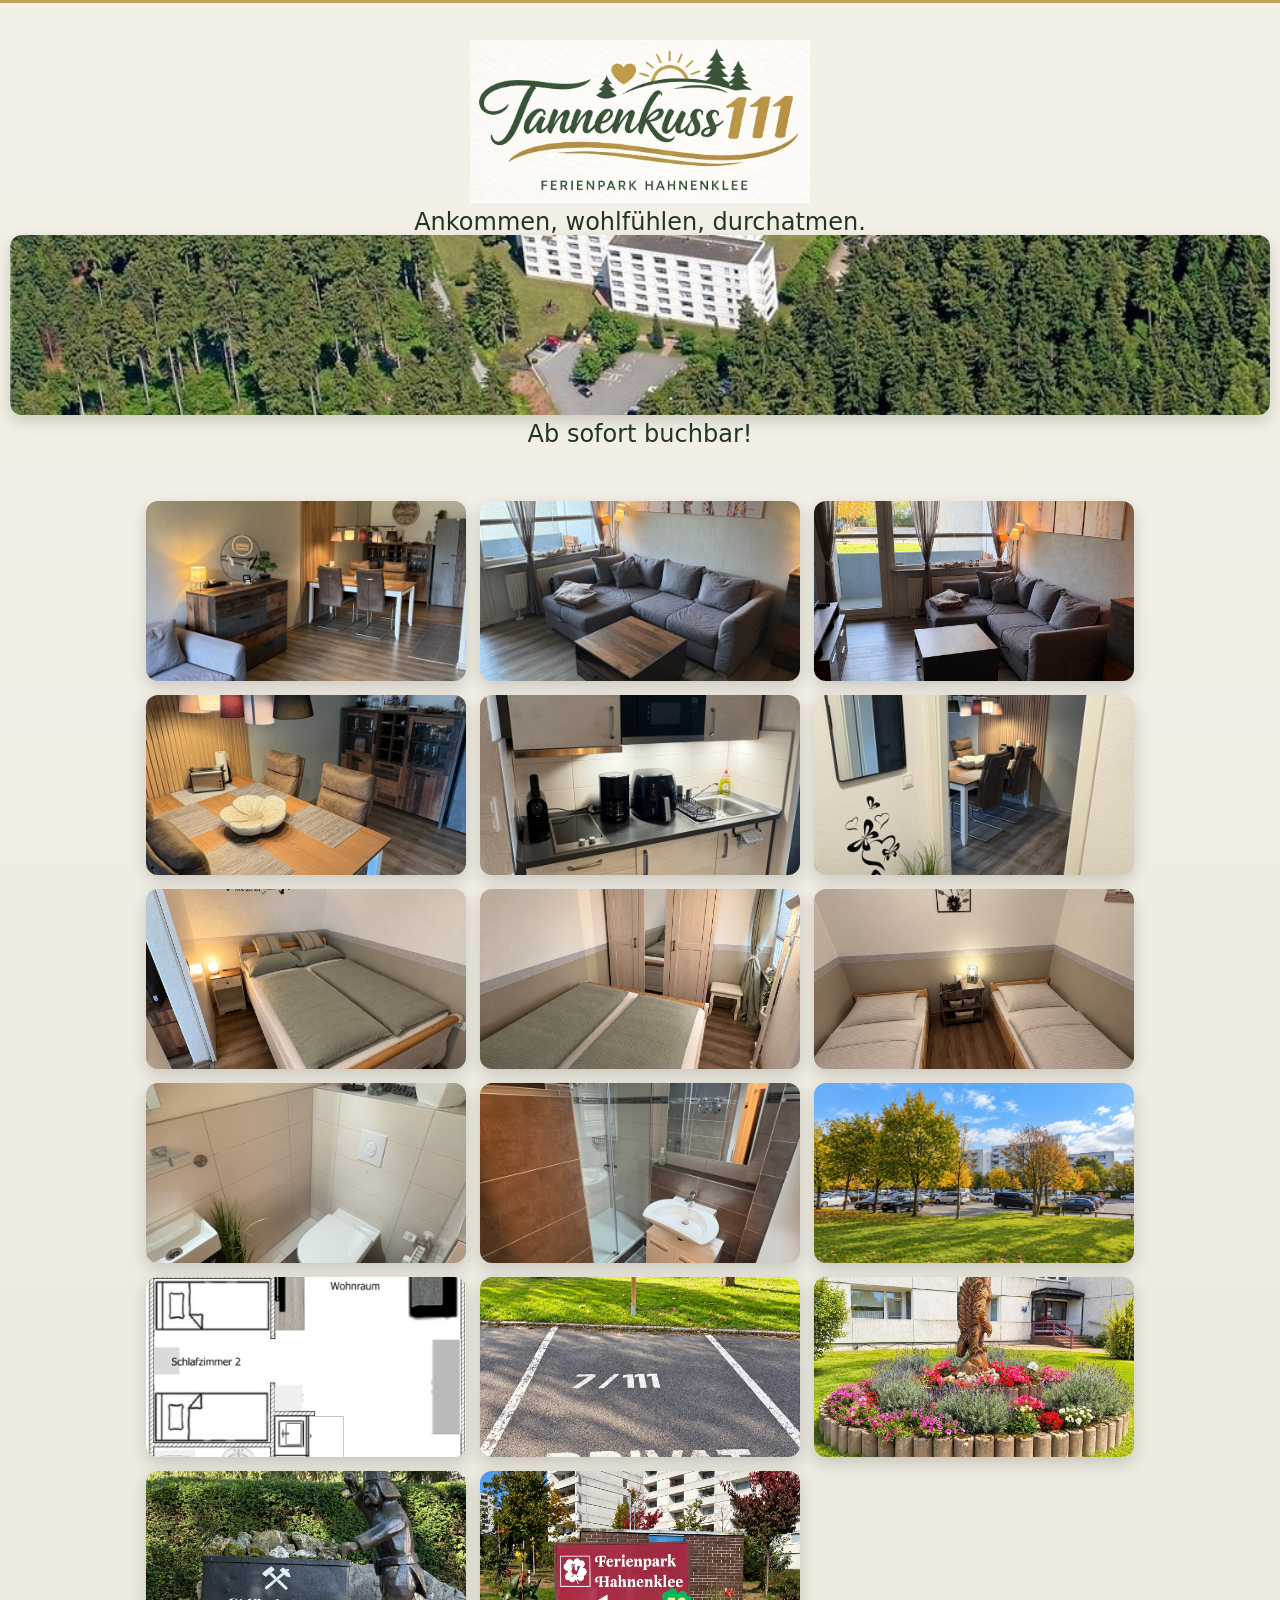
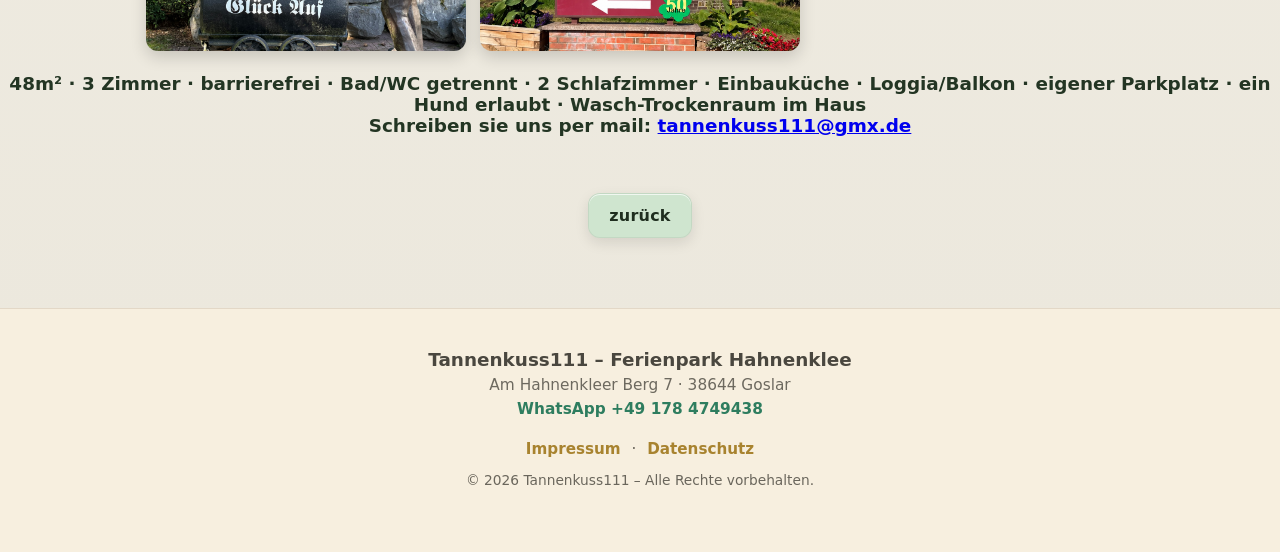
==== index.html @ 3cfced86 "Update index.html" ====
<!DOCTYPE html>
<html lang="de">
<head>
  <meta charset="UTF-8" />
  <meta name="viewport" content="width=device-width, initial-scale=1" />

   <!-- Favicon für alle Geräte -->
<link rel="icon" type="image/svg+xml" href="tannen.svg.png">

<!-- PNG-Fallback für alte Browser (optional, falls du später PNG hinzufügst) -->
<link rel="alternate icon" href="tannen.svg.png">

<!-- Apple Touch Icon (iPhone/iPad) – kann auch SVG sein -->
<link rel="apple-touch-icon" href="tannen.svg.png">
  
  <title>Tannenkuss111 – Galerie</title>

  <!-- Google Font: Allura (Schreibschrift) -->
  <link rel="preconnect" href="https://fonts.gstatic.com" crossorigin>
  <link href="https://fonts.googleapis.com/css2?family=Allura&display=swap" rel="stylesheet">

  <!-- Styles -->
  <link rel="stylesheet" href="style.css" />
</head>
<body>

  <header class="site-header">
    <img src="tkus111.jpg" alt="Tannenkuss111 Logo" class="logo">
    <h1 class="headline">
      Ankommen, wohlfühlen, durchatmen.<BR>
      <img class="g-img" src="bilder/bild7.jpg" alt="Bild 7 Tannenkuss111">
      <BR>Ab sofort buchbar!<br>
    </h1>
  </header>

  <main>
    <!-- Galerie: 3 Spalten -->
    <div class="gallery">
      <img class="g-img" src="bilder/bild1.jpg" alt="Bild 1 Tannenkuss111">
      <img class="g-img" src="bilder/bild2.jpg" alt="Bild 2 Tannenkuss111">
      <img class="g-img" src="bilder/bild3.jpg" alt="Bild 3 Tannenkuss111">
      <img class="g-img" src="bilder/bild4.jpg" alt="Bild 4 Tannenkuss111">
      <img class="g-img" src="bilder/bild5.jpg" alt="Bild 5 Tannenkuss111">
      <img class="g-img" src="bilder/bild6.jpg" alt="Bild 6 Tannenkuss111">
      <img class="g-img" src="bilder/bild17.jpg" alt="Bild 10 Tannenkuss111">
      <img class="g-img" src="bilder/bild8.jpg" alt="Bild 8 Tannenkuss111">
      <img class="g-img" src="bilder/bild9.jpg" alt="Bild 9 Tannenkuss111">
      <img class="g-img" src="bilder/bild10.jpg" alt="Bild 10 Tannenkuss111">
      <img class="g-img" src="bilder/bild11.jpg" alt="Bild 11 Tannenkuss111">
      <img class="g-img" src="bilder/bild16.jpg" alt="Bild 16 Tannenkuss111">
      <img class="g-img" src="bilder/bild18.jpg" alt="Bild 18 Tannenkuss111">
      <img class="g-img" src="bilder/bild14.jpg" alt="Bild 14 Tannenkuss111">
      <img class="g-img" src="bilder/bild13.jpg" alt="Bild 13 Tannenkuss111">
      <img class="g-img" src="bilder/bild15.jpg" alt="Bild 15 Tannenkuss111">
      <img class="g-img" src="bilder/bild12.jpg" alt="Bild 12 Tannenkuss111">
    </div>
    <h3 style="margin:0 0 6px; font-size:1.15rem; font-weight:700;">
    
<p style="text-align:center;">
  48m² · 3 Zimmer · barrierefrei · Bad/WC getrennt · 2 Schlafzimmer · Einbauküche · Loggia/Balkon · eigener Parkplatz · ein Hund erlaubt · Wasch-Trockenraum im Haus <BR>
  Schreiben sie uns per mail: <a href="mailto:tannenkuss111@gmx.de">tannenkuss111@gmx.de</a>
</p>

  </h3>
<BR>
    <!-- Button zur Hauptseite -->
    <div class="cta-wrap">
      <a class="btn-primary" href="https://tannenkuss111.de">zurück</a>
    </div>
  </main>

  <!-- Lightbox Overlay (script.js steuert Öffnen/Schließen) -->
  <div id="lightbox" class="lightbox" aria-hidden="true">
    <button class="close" aria-label="Schließen">✕</button>
    <button class="nav left" aria-label="Vorheriges Bild">❮</button>
    <img id="lightbox-img" alt="Großansicht">
    <button class="nav right" aria-label="Nächstes Bild">❯</button>
  </div>

  <!-- Scripts -->
  <script src="script.js"></script>
</body>
  <!-- FOOTER exakt wie Startseite -->
<div style="
  background:#f7efdf;
  border-top:1px solid #e3d8c7;
  padding:40px 0 50px;
  margin-top:60px;
  text-align:center;
  font-family:system-ui, sans-serif;
  color:#4a473f;
">

  <h3 style="margin:0 0 6px; font-size:1.15rem; font-weight:700;">
    Tannenkuss111 – Ferienpark Hahnenklee
  </h3>

  <p style="margin:0 0 6px; font-size:0.96rem; color:#6d695f;">
    Am Hahnenkleer Berg 7 · 38644 Goslar
  </p>

  <p style="margin:0 0 12px; font-size:0.96rem;">
  
    <a href="https://wa.me/491784749438" style="color:#2e7d5f;font-weight:700;text-decoration:none;border-bottom:1px solid transparent;">
      WhatsApp +49 178 4749438
    </a>
  </p>

  <p style="margin:22px 0 14px; font-size:0.95rem;">
    <a href="impressum.html" style="color:#a8832f;font-weight:600;text-decoration:none;border-bottom:1px solid transparent;">Impressum</a>
    <span style="margin:0 6px; color:#6a665c;">·</span>
    <a href="datenschutz.html" style="color:#a8832f;font-weight:600;text-decoration:none;border-bottom:1px solid transparent;">Datenschutz</a>
  </p>

  <p style="font-size:0.86rem; color:#6a665c; margin-top:10px;">
    © 2026 Tannenkuss111 – Alle Rechte vorbehalten.
  </p>

</div>
</html>
---- style.css ----
:root{
  --bg-top:#f4f1e8;      /* sanftes Creme */
  --bg-bot:#ebe7dc;      /* etwas dunkler nach unten */
  --text:#233523;        /* Waldgrün */
  --gold:#bfa25a;        /* Akzent oben */
  --green-light:#cfe5cf; /* sehr helles, freundliches Grün (Button) */
  --green-text:#1f2e1f;  /* dunkles Grün für Lesbarkeit auf hellem Button */
}

/* Basis & Hintergrund-Verlauf auf html (unter den Tannen) */
*{ box-sizing:border-box; }

html{
  min-height:100%;
  background: linear-gradient(var(--bg-top), var(--bg-bot));
}

body{
  margin:0;
  font-family: system-ui, -apple-system, "Segoe UI", Roboto, Arial, sans-serif;
  color:var(--text);
  min-height:100vh;
  position:relative;   /* Stacking-Context für ::before/::after */
  overflow-x:hidden;
  z-index:0;
}

/* ===== Gold-Linie oben (dünn, über allem) ===== */
body::after{
  content:"";
  position:fixed;
  top:0; left:0; right:0;
  height:3px;
  background:var(--gold);
  z-index:10000;
  pointer-events:none;
}

/* ===== Tannen-Hintergrund: 16 Stück, sichtbar =====
   - Datei tannen.svg muss im Repo-Root liegen
*/
body::before{
  content:"";
  position:fixed;
  inset:0;

  /* 16 Tannen */
  background-image:
    url("tannen.svg"), url("tannen.svg"), url("tannen.svg"), url("tannen.svg"),
    url("tannen.svg"), url("tannen.svg"), url("tannen.svg"), url("tannen.svg"),
    url("tannen.svg"), url("tannen.svg"), url("tannen.svg"), url("tannen.svg"),
    url("tannen.svg"), url("tannen.svg"), url("tannen.svg"), url("tannen.svg");

  background-repeat:no-repeat;

  /* Positionen */
  background-position:
    12% 14%,
    82% 10%,
    24% 46%,
    62% 34%,
    14% 86%,
    78% 66%,
    46% 82%,
    90% 56%,
    /* neue 8 */
    6% 30%,
    35% 20%,
    70% 24%,
    8% 60%,
    30% 72%,
    58% 78%,
    86% 42%,
    72% 88%;

  /* Größenmix */
  background-size:
    55px, 50px, 44px, 48px, 42px, 46px, 40px, 34px,
    36px, 32px, 38px, 30px, 35px, 33px, 37px, 31px;

  opacity:0.22;                 /* gut sichtbar, aber dezent */
  z-index:0;                    /* über html-Verlauf, unter Inhalt */
  pointer-events:none;
}

/* ===== Inhalt sicher über den Tannen ===== */
.site-header, main{
  position:relative;
  z-index:1;
}

/* ===== Header mit großem Logo & Schreibschrift ===== */
.site-header{
  text-align:center;
  padding:30px 10px 10px;
}

.logo{
  width:340px;                  /* doppelt so groß */
  max-width:80vw;
  height:auto;
  display:block;
  margin:10px auto 6px;
}

/* Headline (Schreibschrift „Allura“) – 3 Zeilen via <br> */
.headline{
  font-family: system-ui, -apple-system, "Segoe UI", Roboto, Arial, sans-serif;
  font-weight:300;
  font-size: clamp(0.9rem, 2vw, 1.5rem);
  line-height: 1.1;
  margin:6px 0 24px;
}
.headline br{ display:block; margin-bottom: 6px; }

/* ===== Galerie: 3 Spalten, Kacheln ~50% kleiner ===== */
.gallery{
  width:min(1000px, 94vw);
  margin:20px auto 22px;
  display:grid;
  grid-template-columns: repeat(3, 1fr);
  gap:14px;
  padding:0 6px;
}

.g-img{
  width:100%;
  height:180px;                 /* ~50% kleiner als 360px */
  object-fit:cover;
  object-position:center;
  border-radius:12px;
  cursor:pointer;
  background:#dfe6da;           /* Platzhalter beim Laden */
  box-shadow:0 6px 16px rgba(0,0,0,.16);

  opacity:0;
  transform:translateY(6px);
  animation:fadeIn .45s ease forwards;
}

@keyframes fadeIn{
  to{ opacity:1; transform:none; }
}

/* Mobil: 3 Spalten beibehalten, kleinere Höhe */
@media (max-width:640px){
  .gallery{ gap:8px; }
  .g-img{ height:120px; }
}

/* ===== Button unter der Galerie – sehr helles, dezentes Grün ===== */
.cta-wrap{
  width:min(1000px, 94vw);
  margin: 20px auto 70px;
  display:flex;
  justify-content:center;
}

.btn-primary{
  display:inline-block;
  padding: 12px 20px;
  border-radius: 12px;

  background: var(--green-light); /* sehr helles Grün */
  color: var(--green-text);       /* dunkles Grün: gute Lesbarkeit */
  text-decoration:none;
  font-weight:700;
  letter-spacing:.2px;

  border: 1px solid rgba(0,0,0,.06);
  box-shadow:
    0 1px 0 rgba(255,255,255,.7) inset,
    0 5px 14px rgba(0,0,0,.10);

  transition: transform .12s ease, background .18s ease, box-shadow .18s ease;
}

.btn-primary:hover{
  background:#bad8ba;            /* sanfter Hover */
  transform: translateY(-1px);
}

.btn-primary:active{
  transform: translateY(0);
}

/* ===== Lightbox: Mitte, Pfeile, Close ===== */
.lightbox{
  position:fixed;
  inset:0;
  display:flex;                 /* sichtbar via Klasse .open (script.js) */
  justify-content:center;
  align-items:center;           /* Bild exakt mittig */
  padding:16px;
  background:rgba(0,0,0,.88);
  visibility:hidden;
  opacity:0;
  transition: opacity .18s ease, visibility 0s linear .18s;
  z-index:9999;
}

.lightbox.open{
  visibility:visible;
  opacity:1;
  transition: opacity .18s ease;
}

#lightbox-img{
  max-width:92vw;
  max-height:84vh;
  width:auto; height:auto;
  display:block;
  border-radius:12px;
  box-shadow:0 10px 40px rgba(0,0,0,.4);
  object-fit:contain;           /* niemals beschneiden */
  object-position:center;       /* exakt mittig */
}

.close{
  position:absolute;
  top:16px; right:20px;
  width:44px; height:44px; border-radius:50%;
  background:rgba(255,255,255,.12);
  border:1px solid rgba(255,255,255,.3);
  color:#fff;

/* --- Galerie-Karten-Styling ZURÜCKSETZEN (entfernt weiße Boxen) --- */
.gallery > * {
  background: transparent !important;
  box-shadow: none !important;
  padding: 0 !important;
  border-radius: 0 !important;      /* wenn du runde Ecken nur am Bild willst */
  border: none !important;
}

/* Thumbnail sauber rendern */
.g-img{
  display: block;                   /* entfernt inline-Gap */
  width: 100%;
  height: 180px;                    /* deine aktuelle Größe */
  object-fit: cover;
  object-position: center;
  border-radius: 12px;              /* runde Ecken nur am Bild */
  box-shadow: 0 6px 16px rgba(0,0,0,.16);  /* falls du den weichen Schatten am Bild willst */
  background: #dfe6da;              /* Platzhalter – kannst du auch entfernen */
}

/* Optional: Wenn du GAR KEINEN Schatten am Bild willst: */
/*
.g-img { box-shadow: none; }
*/
/* ===========================
   Footer – exakt wie Startseite
=========================== */

.site-footer {
  background: #f7efdf;              /* heller Beige-Ton wie Startseite */
  border-top: 1px solid #e0d6c5;
  padding: 40px 0 50px;
  margin-top: 60px;
}

.footer-inner {
  text-align: center;
  color: #4a473f;
  font-family: system-ui, sans-serif;
}

.footer-title {
  margin: 0;
  font-size: 1.2rem;
  font-weight: 700;
}

.footer-address,
.footer-whatsapp {
  margin: 6px 0;
  font-size: 0.95rem;
  color: #6a665c;
}

.footer-whatsapp a {
  color: #2e7d5f;
  font-weight: 700;
  text-decoration: none;
  border-bottom: 1px solid transparent;
}

.footer-whatsapp a:hover {
  border-bottom-color: #2e7d5f;
}

.footer-nav {
  margin: 22px 0 14px;
  font-size: 0.95rem;
}

.footer-nav a {
  color: #a8832f;                    /* goldener Look wie Startseite */
  font-weight: 600;
  text-decoration: none;
  border-bottom: 1px solid transparent;
  padding: 2px 4px;
}

.footer-nav a:hover {
  border-bottom-color: #a8832f;
}

.footer-nav .dot {
  margin: 0 6px;
  color: #6a665c;
}

.footer-copy {
  font-size: 0.85rem;
  color: #6a665c;
  margin-top: 10px;
}
/* === TANNEN FIX – FUNKTIONIERT IMMER === */
html::before {
  content: "";
  position: fixed;
  inset: 0;
  z-index: -1;
  pointer-events: none;

  background-image:
    url("data:image/svg+xml;utf8,<svg xmlns='http://www.w3.org/2000/svg' viewBox='0 0 64 64'><path d='M32 4l15 19h-9l11 13h-9l9 11H15l9-11h-9l11-13h-9L32 4z' fill='%232e7d5f' opacity='0.22'/><rect x='28' y='46' width='8' height='14' rx='1.5' fill='%232e7d5f' opacity='0.22'/></svg>"),
    url("data:image/svg+xml;utf8,<svg xmlns='http://www.w3.org/2000/svg' viewBox='0 0 64 64'><path d='M32 4l15 19h-9l11 13h-9l9 11H15l9-11h-9l11-13h-9L32 4z' fill='%232e7d5f' opacity='0.22'/><rect x='28' y='46' width='8' height='14' rx='1.5' fill='%232e7d5f' opacity='0.22'/></svg>"),
    url("data:image/svg+xml;utf8,<svg xmlns='http://www.w3.org/2000/svg' viewBox='0 0 64 64'><path d='M32 4l15 19h-9l11 13h-9l9 11H15l9-11h-9l11-13h-9L32 4z' fill='%232e7d5f' opacity='0.22'/><rect x='28' y='46' width='8' height='14' rx='1.5' fill='%232e7d5f' opacity='0.22'/></svg>");

  background-repeat: no-repeat;
  background-size: 80px, 110px, 140px;
  background-position: 10% 14%, 50% 18%, 85% 12%;

  opacity: 0.22;
}
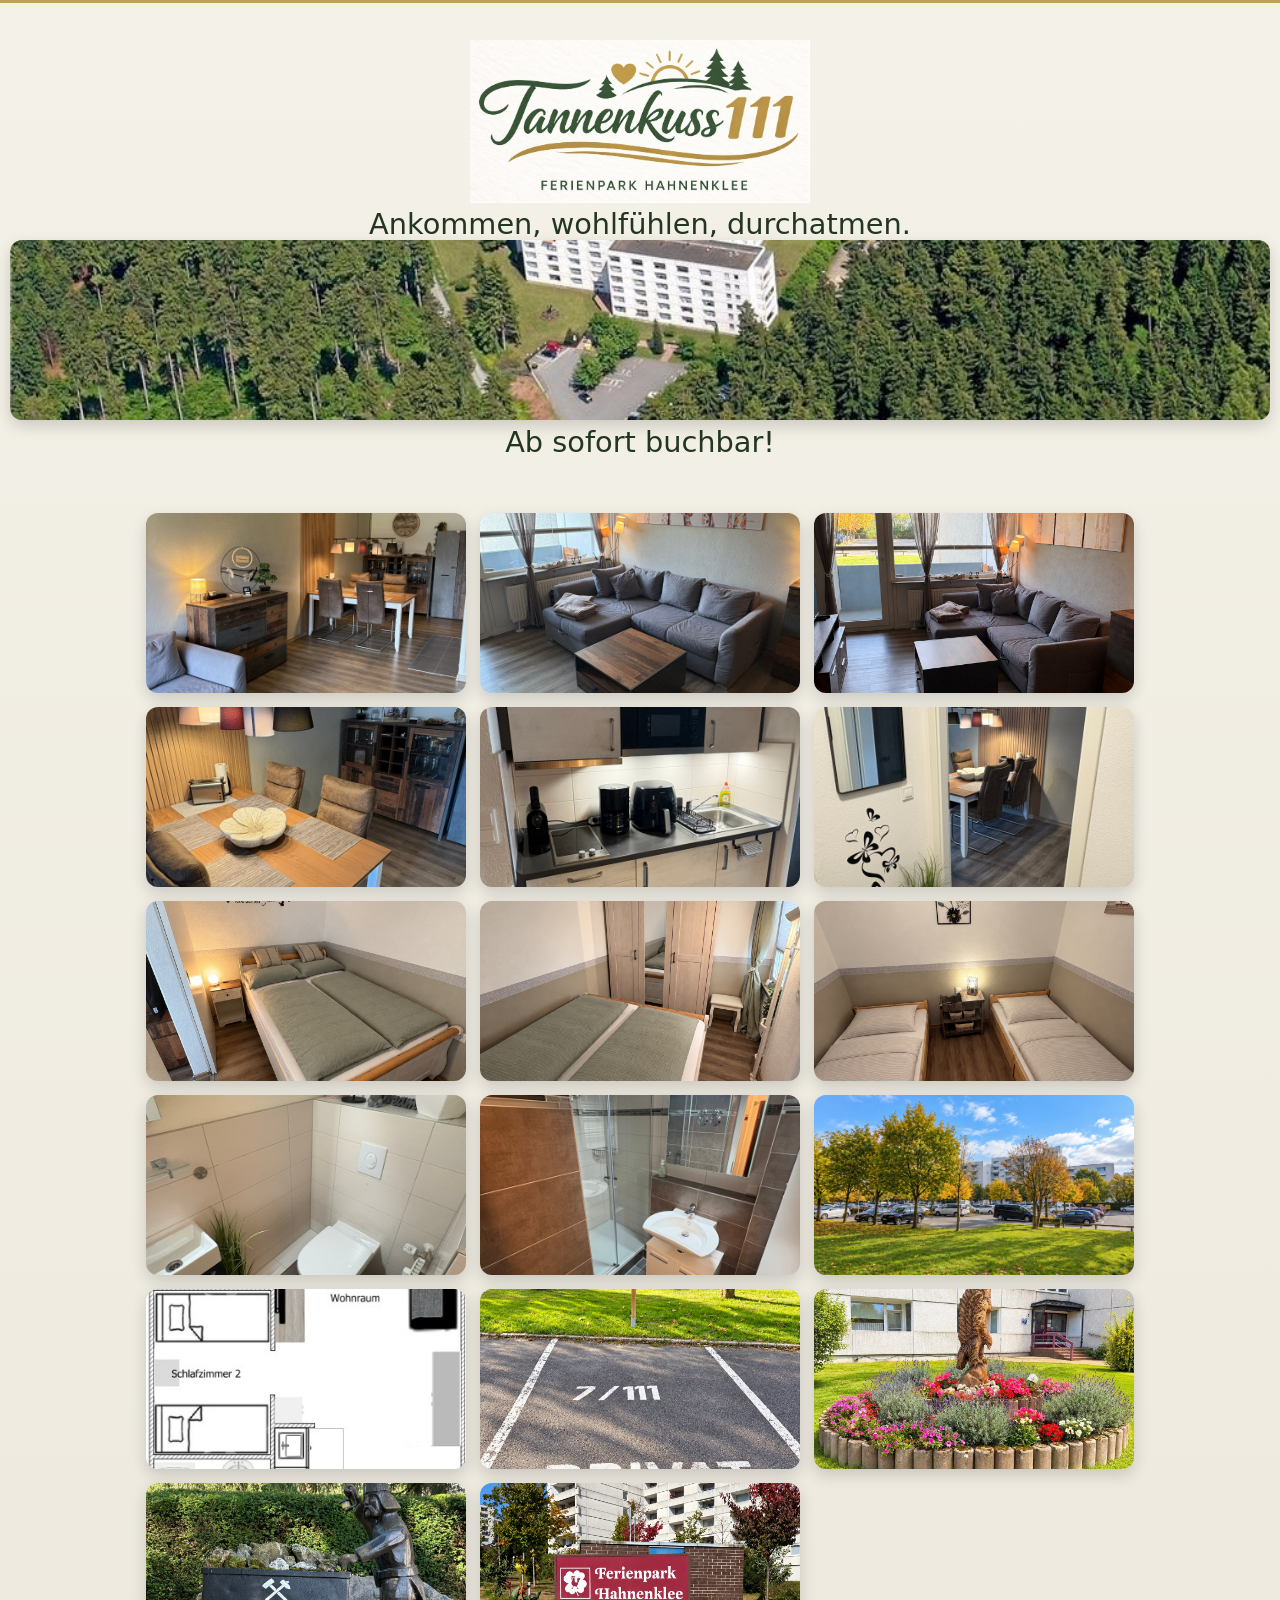
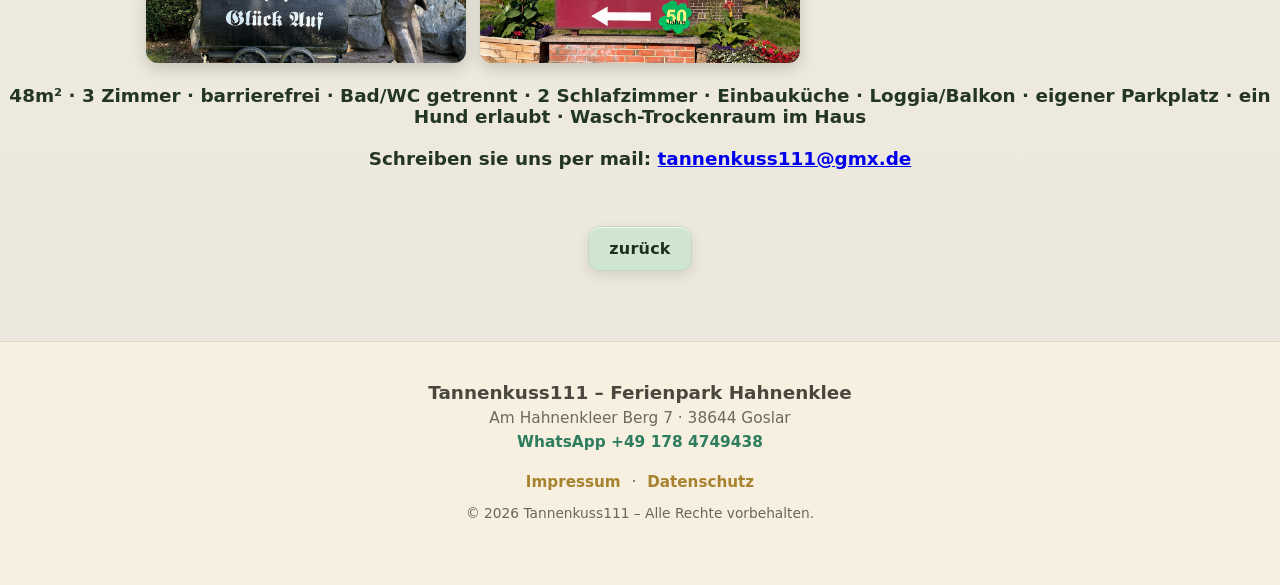
==== commit c71f28f7: "Add contact email to index.html" ====
--- a/index.html
+++ b/index.html
@@ -58,6 +58,7 @@
     
 <p style="text-align:center;">
   48m² · 3 Zimmer · barrierefrei · Bad/WC getrennt · 2 Schlafzimmer · Einbauküche · Loggia/Balkon · eigener Parkplatz · ein Hund erlaubt · Wasch-Trockenraum im Haus <BR>
+  <BR>
   Schreiben sie uns per mail: <a href="mailto:tannenkuss111@gmx.de">tannenkuss111@gmx.de</a>
 </p>
 
--- a/style.css
+++ b/style.css
@@ -107,7 +107,7 @@
 .headline{
   font-family: system-ui, -apple-system, "Segoe UI", Roboto, Arial, sans-serif;
   font-weight:300;
-  font-size: clamp(0.9rem, 2vw, 1.5rem);
+  font-size: clamp(1.2rem, 2.8vw, 1.8rem);
   line-height: 1.1;
   margin:6px 0 24px;
 }
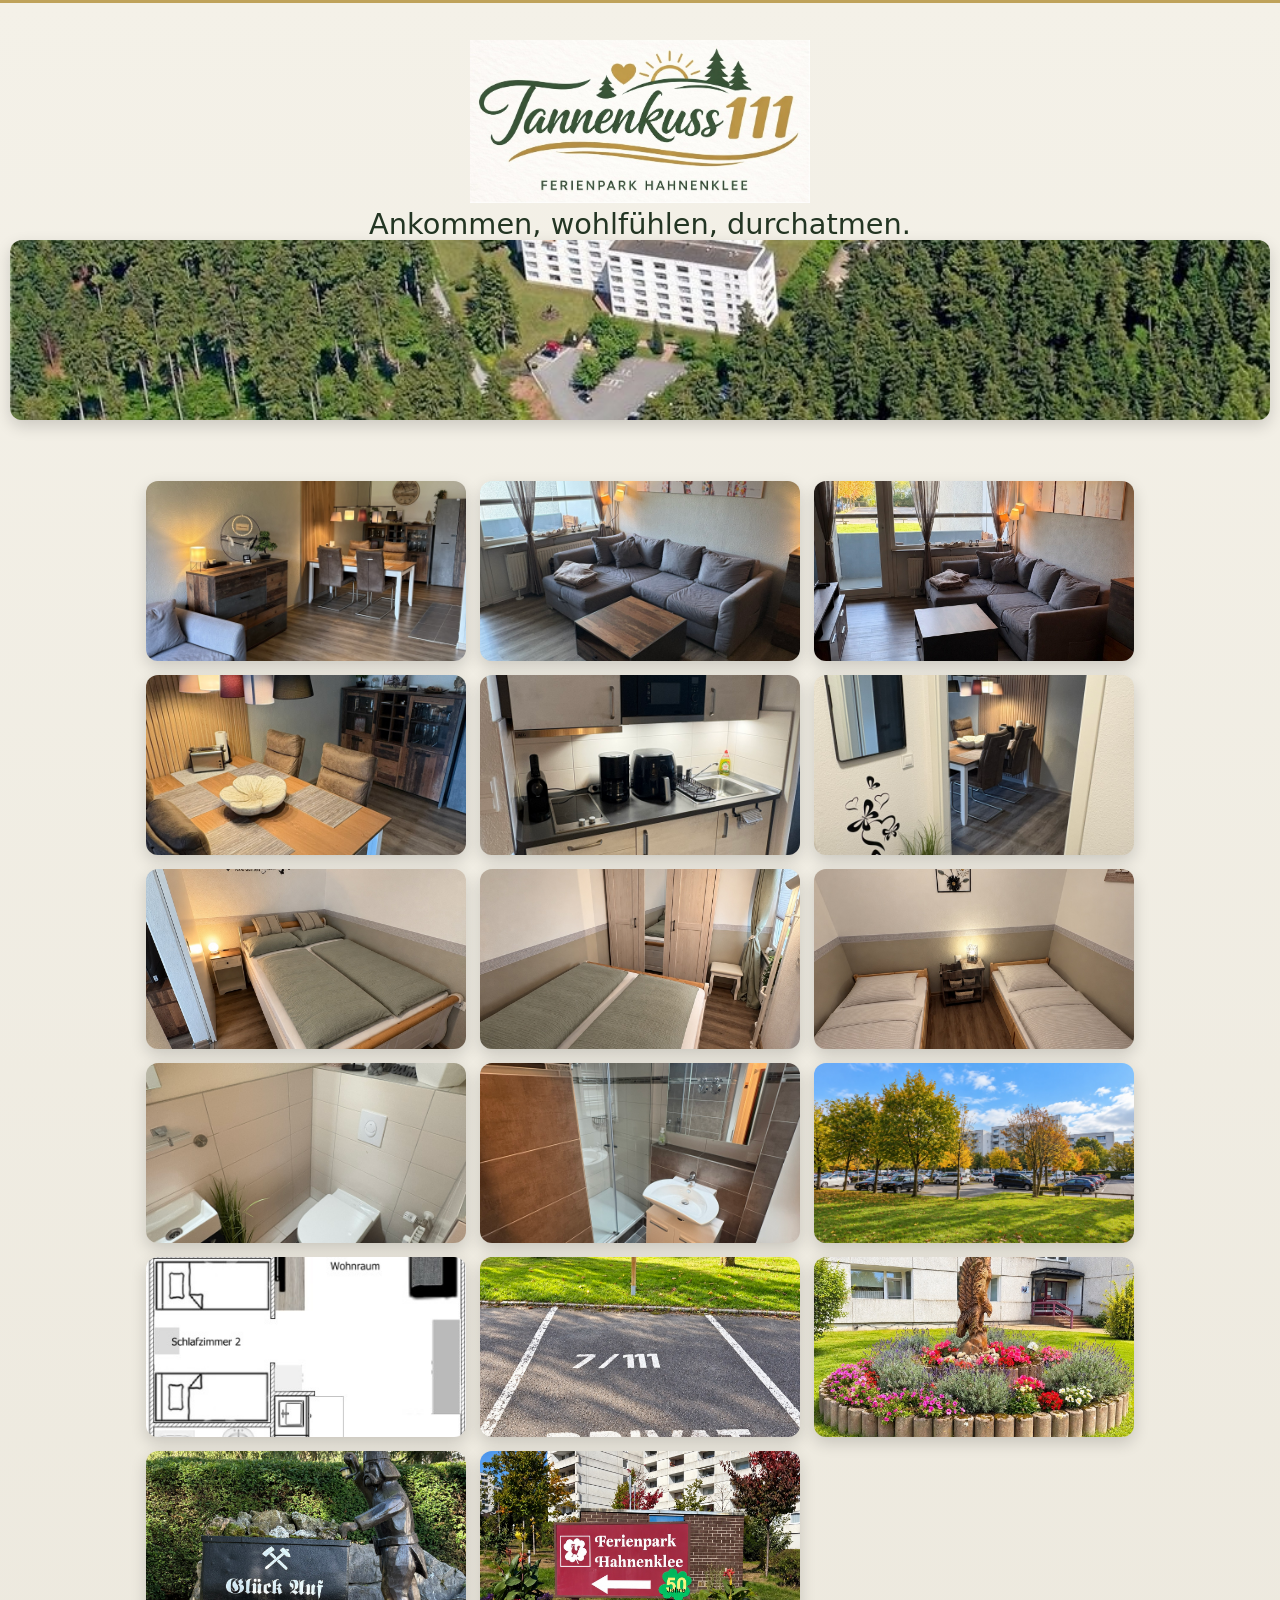
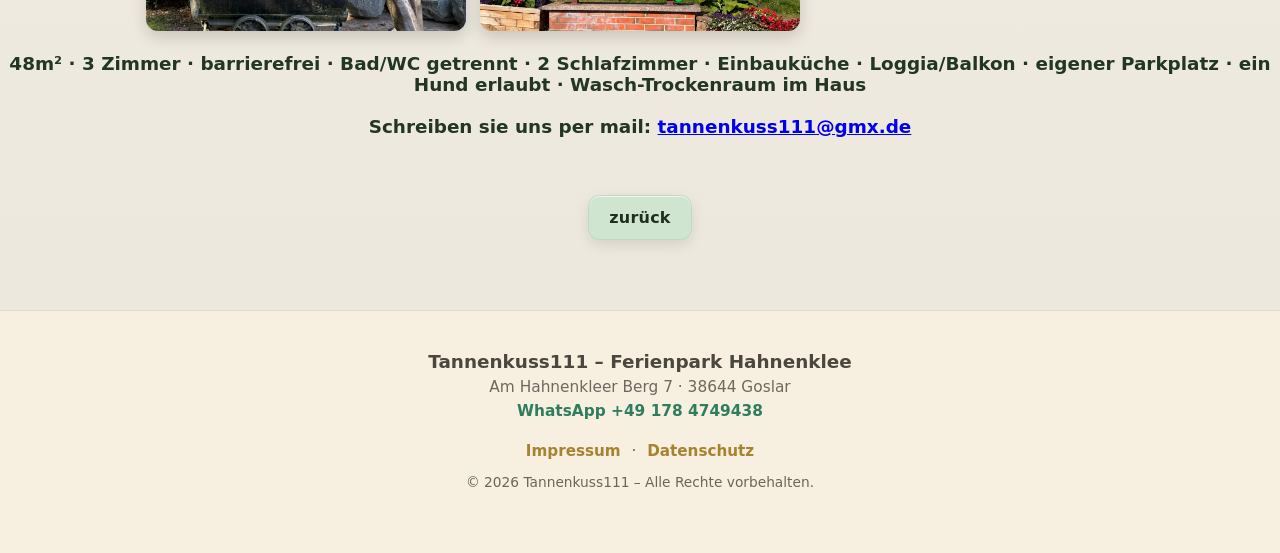
==== commit 02371b76: "Remove booking announcement from index.html Removed the text 'Ab sofort buchbar!' from the headline." ====
--- a/index.html
+++ b/index.html
@@ -29,7 +29,6 @@
     <h1 class="headline">
       Ankommen, wohlfühlen, durchatmen.<BR>
       <img class="g-img" src="bilder/bild7.jpg" alt="Bild 7 Tannenkuss111">
-      <BR>Ab sofort buchbar!<br>
     </h1>
   </header>
 
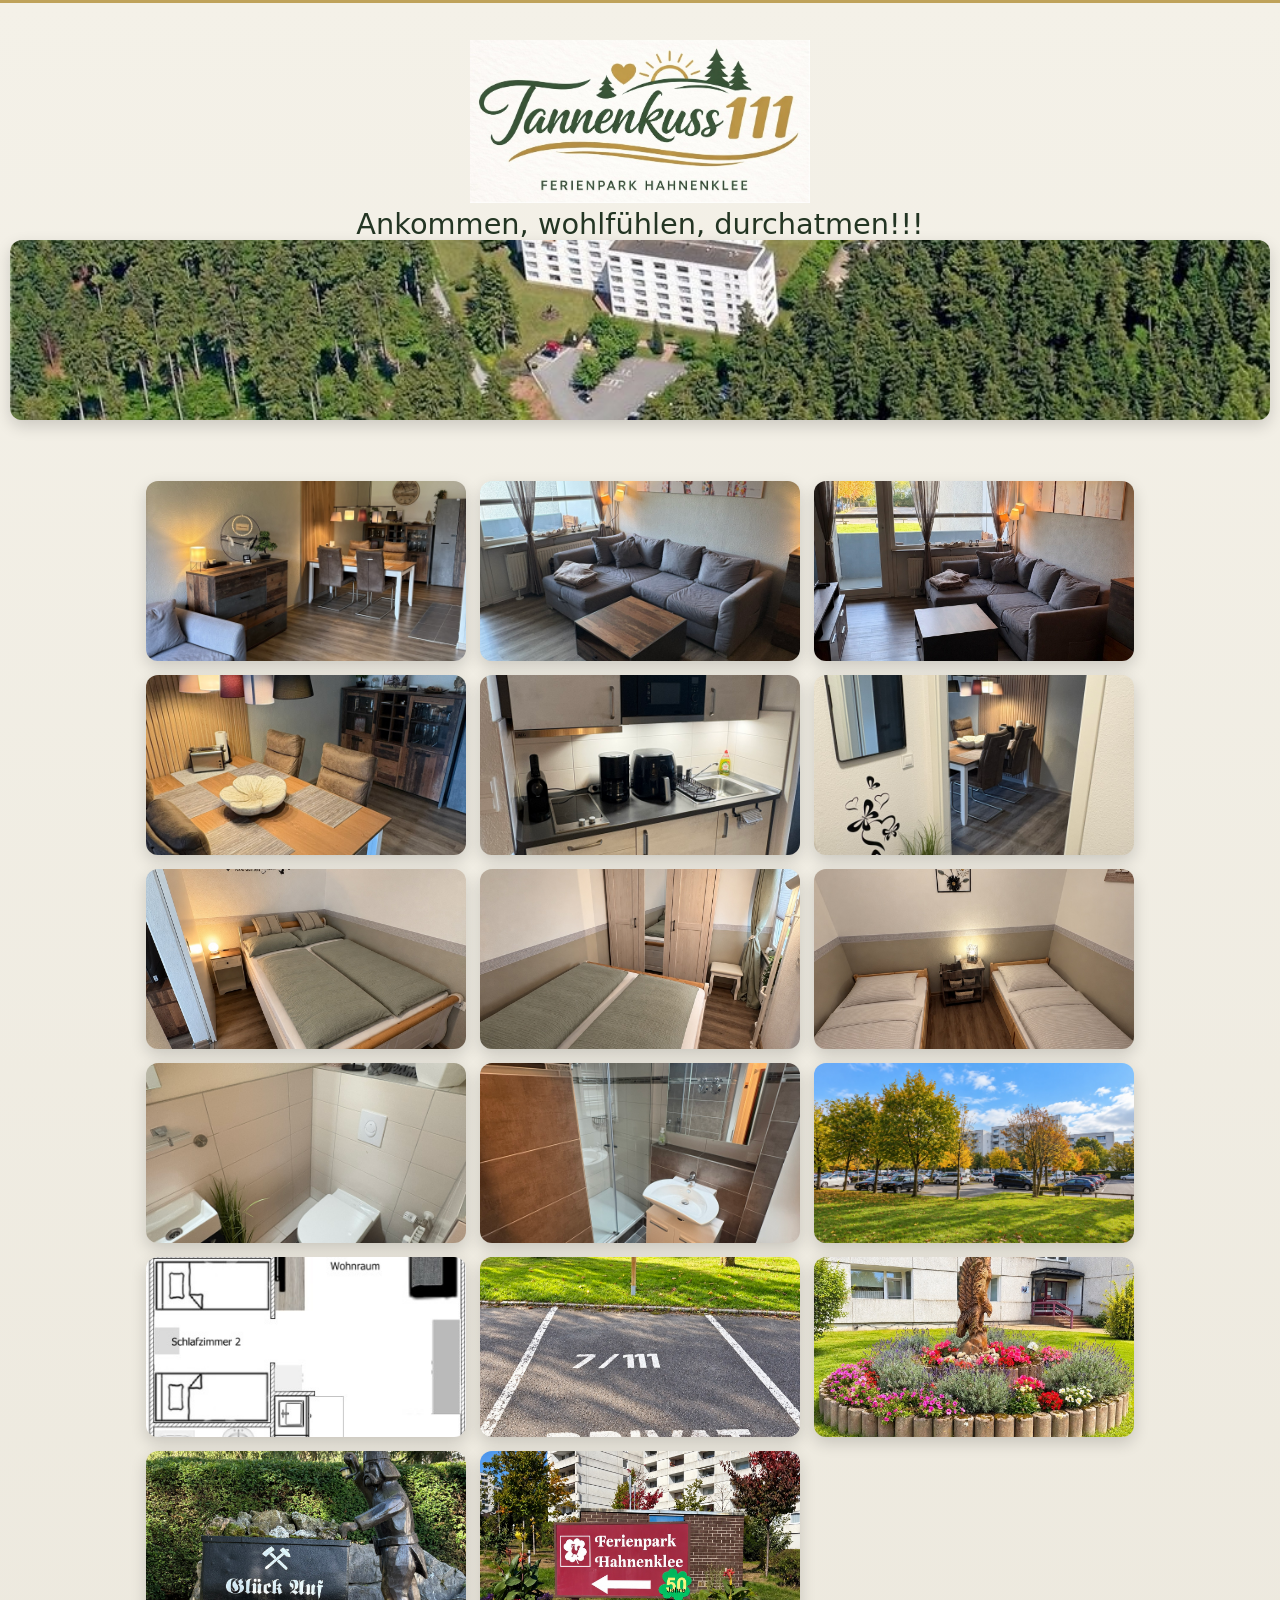
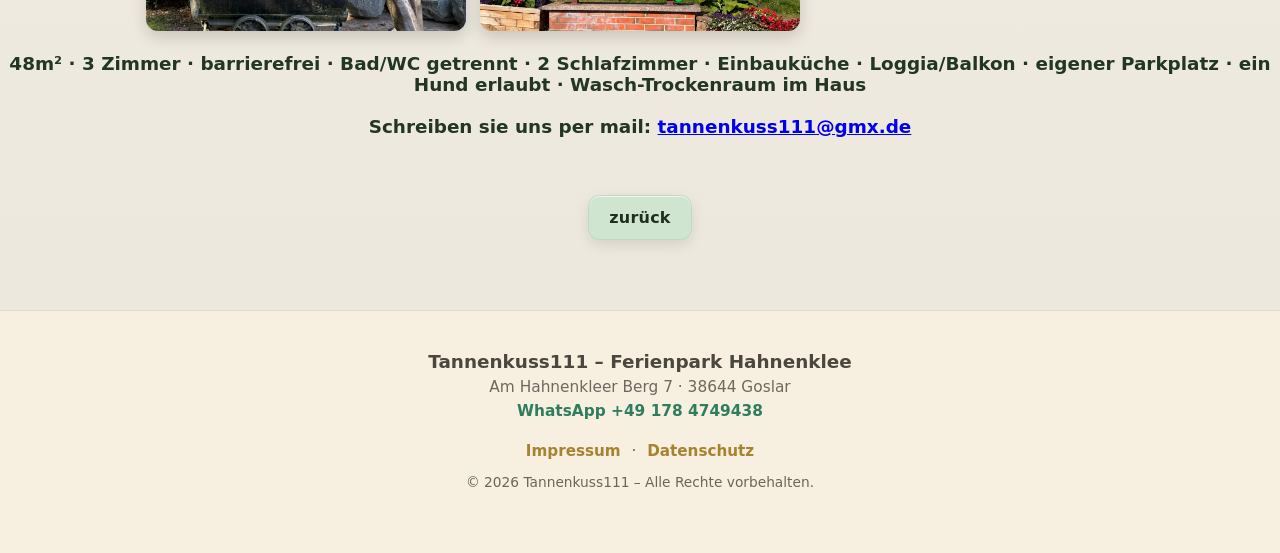
==== commit fe8db406: "Update headline text with exclamation marks" ====
--- a/index.html
+++ b/index.html
@@ -27,7 +27,7 @@
   <header class="site-header">
     <img src="tkus111.jpg" alt="Tannenkuss111 Logo" class="logo">
     <h1 class="headline">
-      Ankommen, wohlfühlen, durchatmen.<BR>
+      Ankommen, wohlfühlen, durchatmen!!!<BR>
       <img class="g-img" src="bilder/bild7.jpg" alt="Bild 7 Tannenkuss111">
     </h1>
   </header>
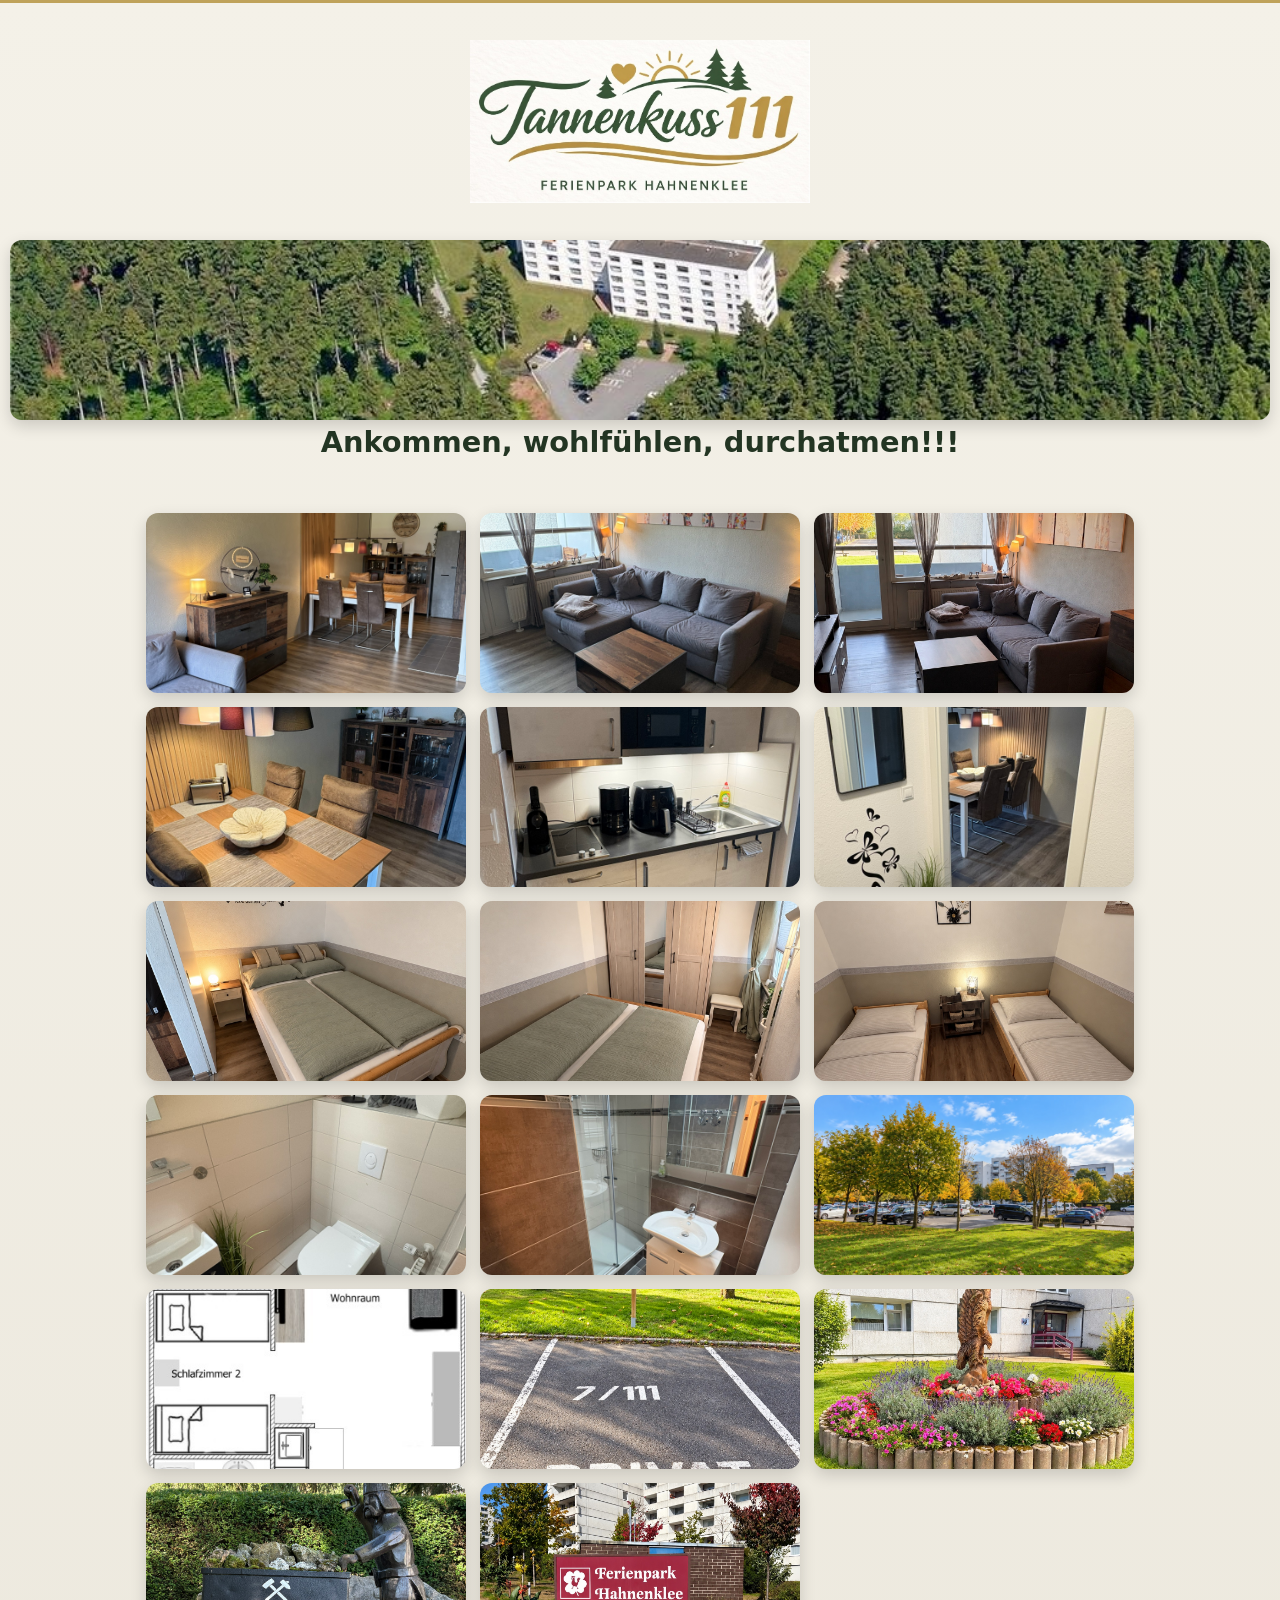
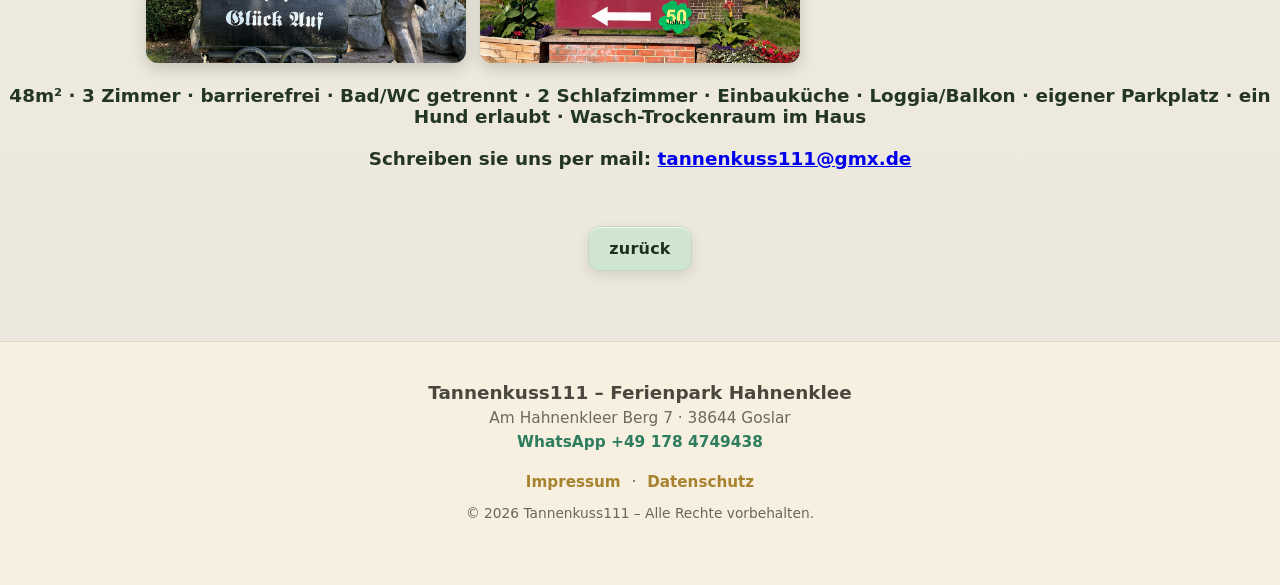
==== commit 37ba3c8c: "Update index.html" ====
--- a/index.html
+++ b/index.html
@@ -27,8 +27,9 @@
   <header class="site-header">
     <img src="tkus111.jpg" alt="Tannenkuss111 Logo" class="logo">
     <h1 class="headline">
-      Ankommen, wohlfühlen, durchatmen!!!<BR>
-      <img class="g-img" src="bilder/bild7.jpg" alt="Bild 7 Tannenkuss111">
+      <BR>
+      <img class="g-img" src="bilder/bild7.jpg" alt="Bild 7 Tannenkuss111"><BR>
+      Ankommen, wohlfühlen, durchatmen!!!
     </h1>
   </header>
 
--- a/style.css
+++ b/style.css
@@ -106,7 +106,7 @@
 /* Headline (Schreibschrift „Allura“) – 3 Zeilen via <br> */
 .headline{
   font-family: system-ui, -apple-system, "Segoe UI", Roboto, Arial, sans-serif;
-  font-weight:300;
+  font-weight:550;
   font-size: clamp(1.2rem, 2.8vw, 1.8rem);
   line-height: 1.1;
   margin:6px 0 24px;
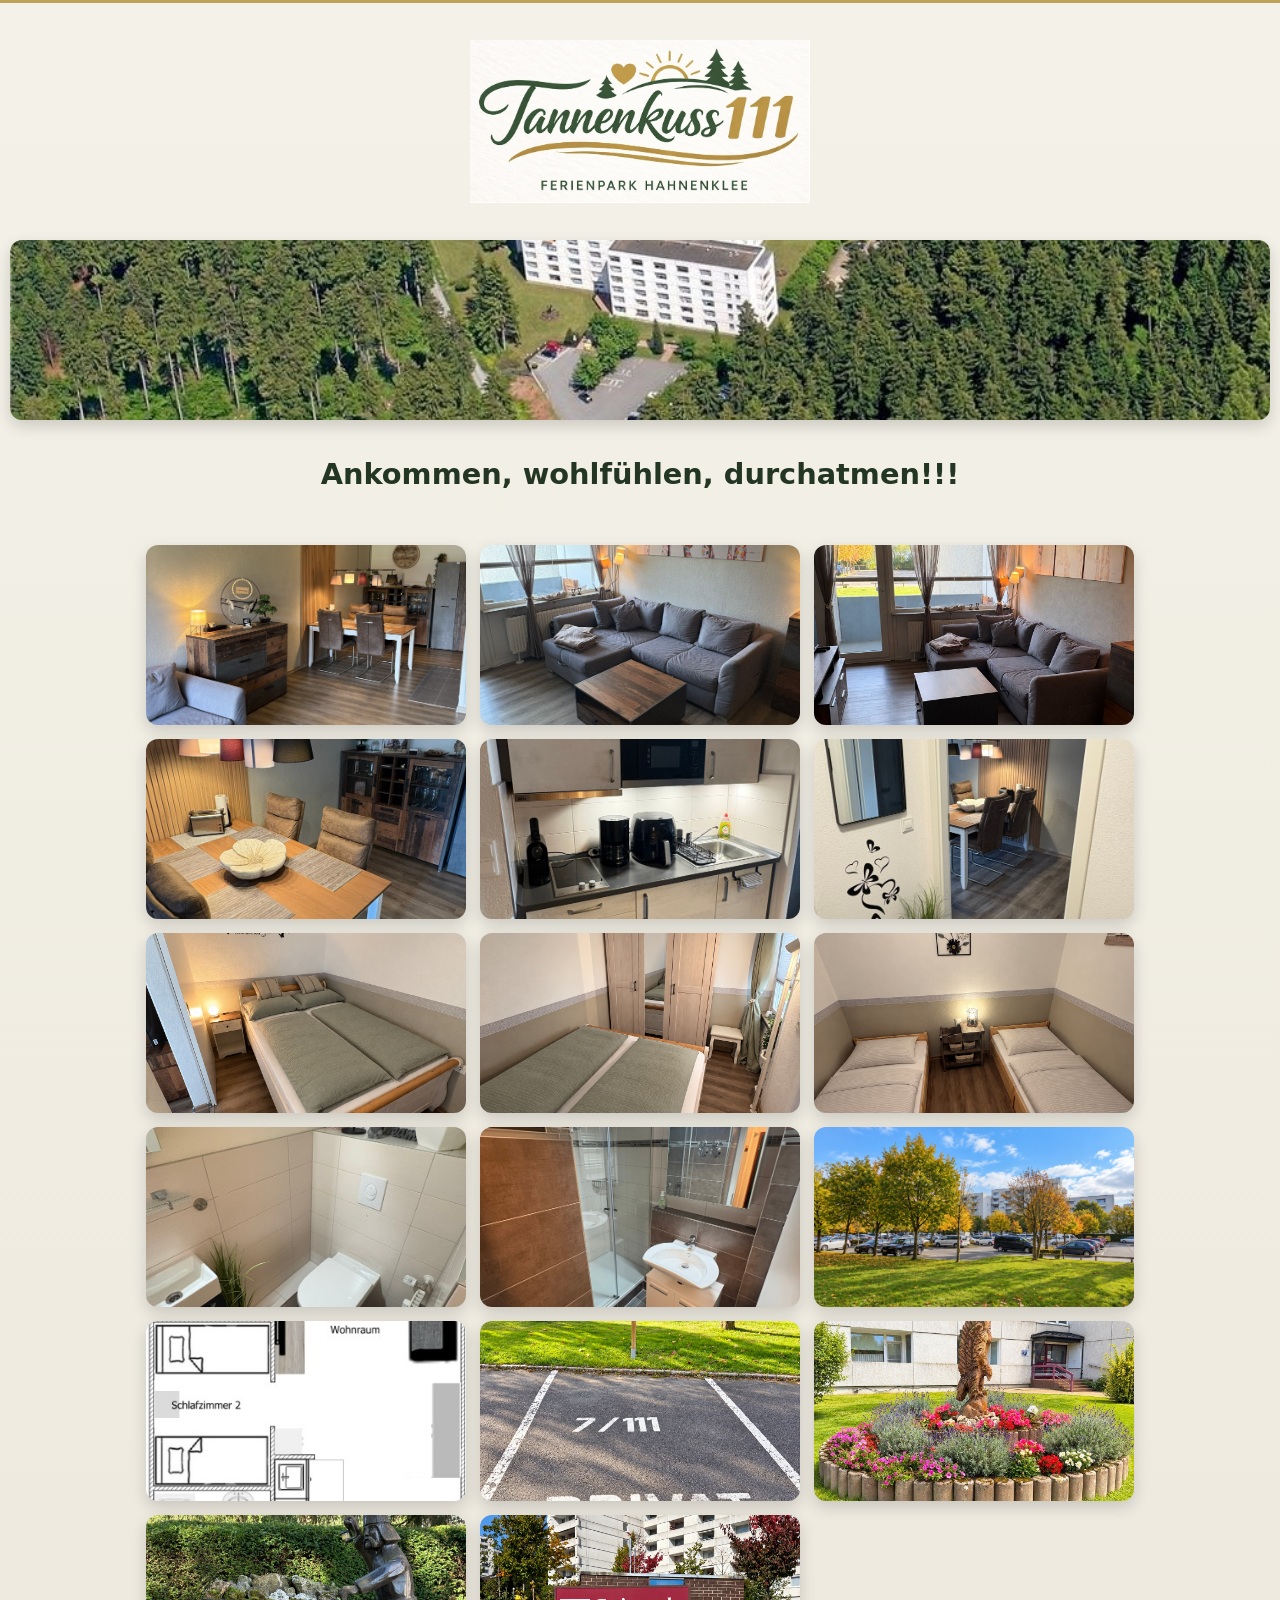
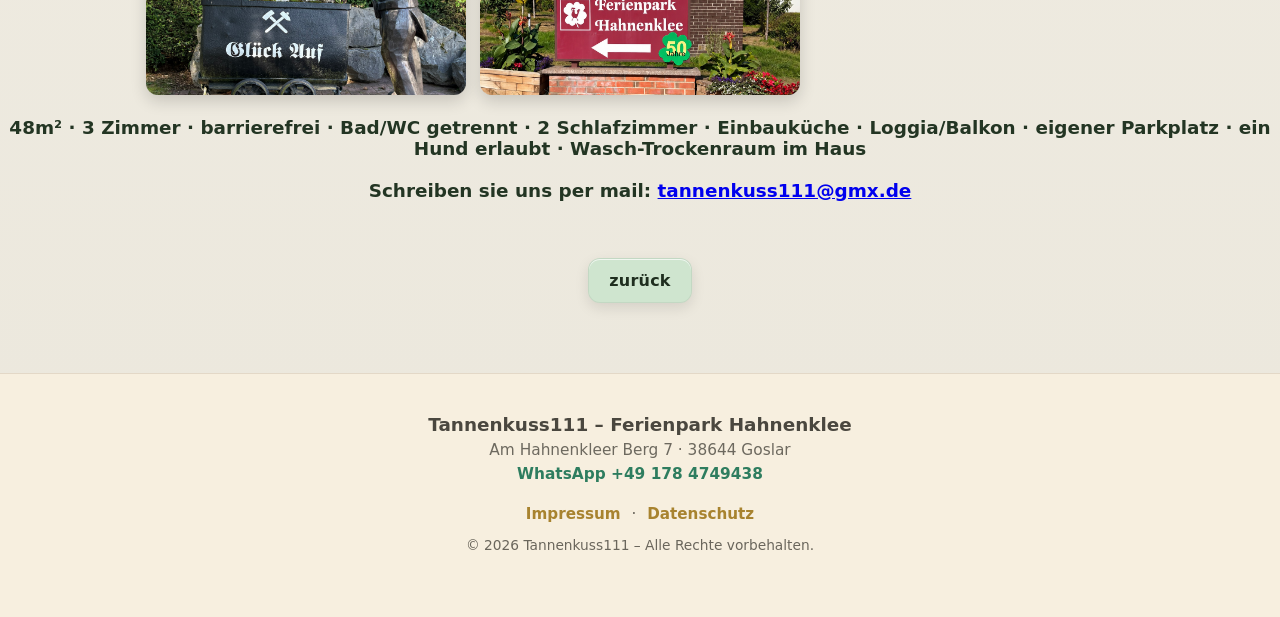
==== commit 28fd2c55: "Update index.html" ====
--- a/index.html
+++ b/index.html
@@ -29,6 +29,7 @@
     <h1 class="headline">
       <BR>
       <img class="g-img" src="bilder/bild7.jpg" alt="Bild 7 Tannenkuss111"><BR>
+      <BR>
       Ankommen, wohlfühlen, durchatmen!!!
     </h1>
   </header>
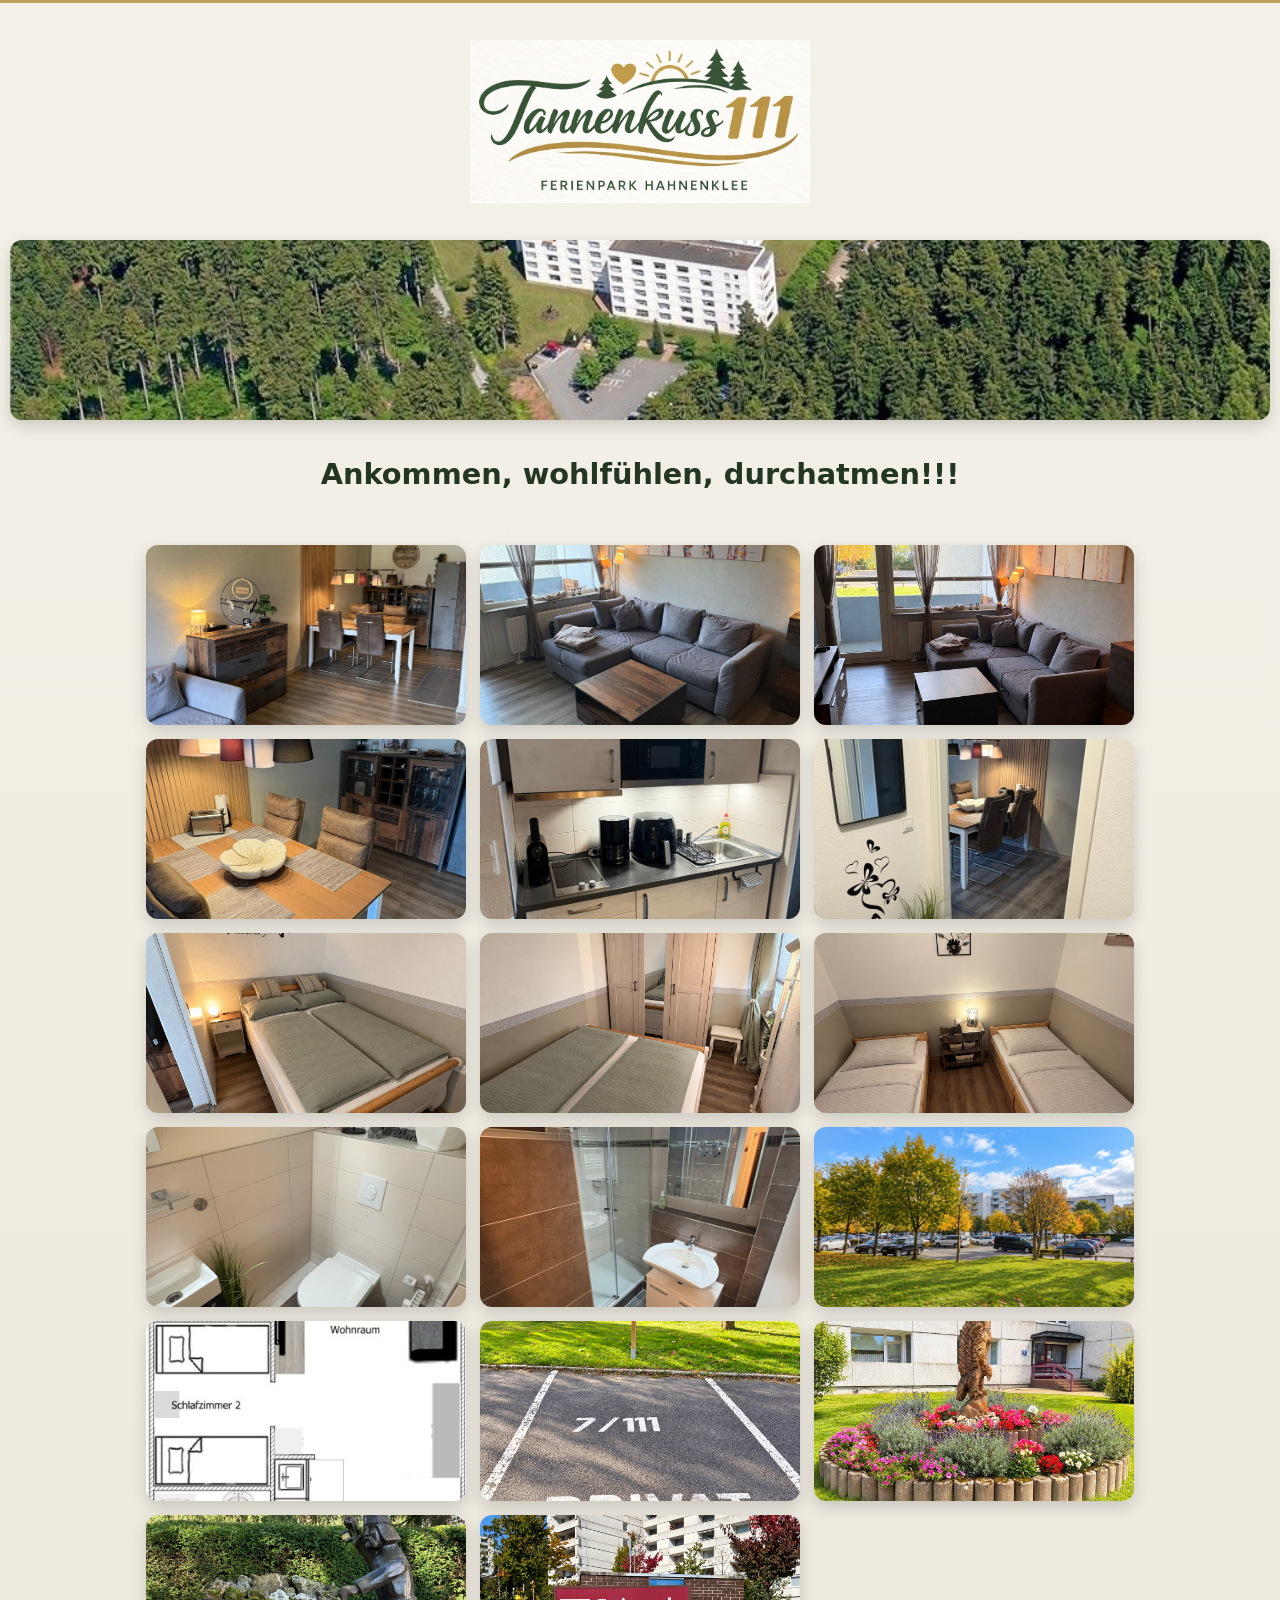
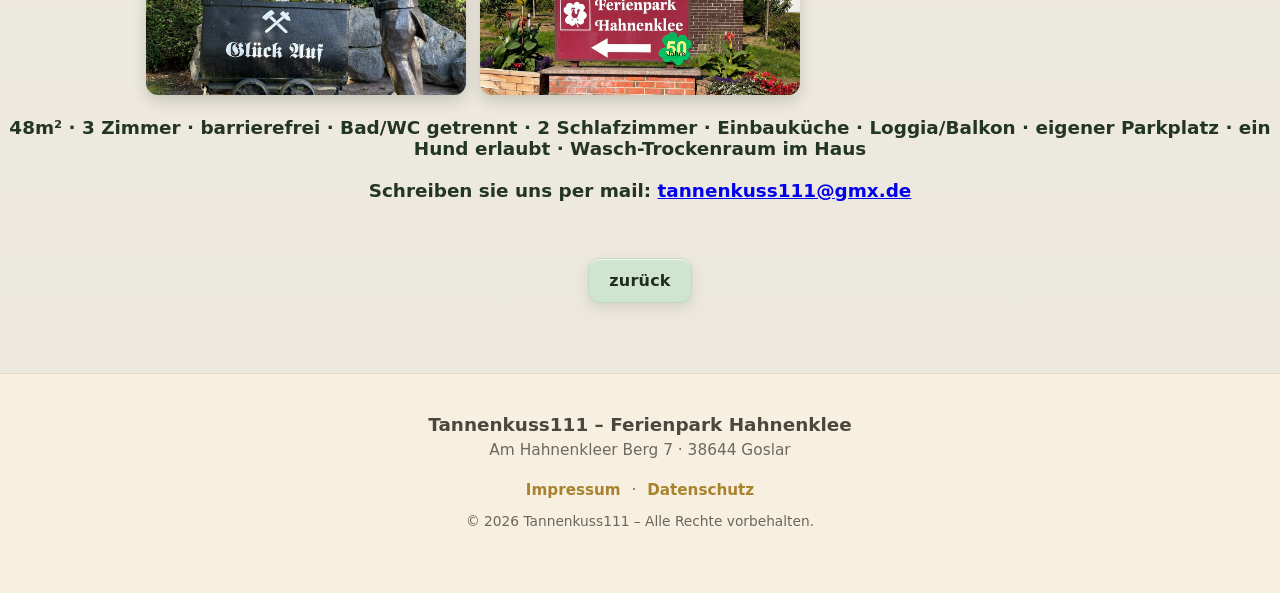
==== commit 2a3fd5d1: "Remove WhatsApp contact link from index.html Removed WhatsApp link from the paragraph." ====
--- a/index.html
+++ b/index.html
@@ -103,8 +103,7 @@
 
   <p style="margin:0 0 12px; font-size:0.96rem;">
   
-    <a href="https://wa.me/491784749438" style="color:#2e7d5f;font-weight:700;text-decoration:none;border-bottom:1px solid transparent;">
-      WhatsApp +49 178 4749438
+    
     </a>
   </p>
 
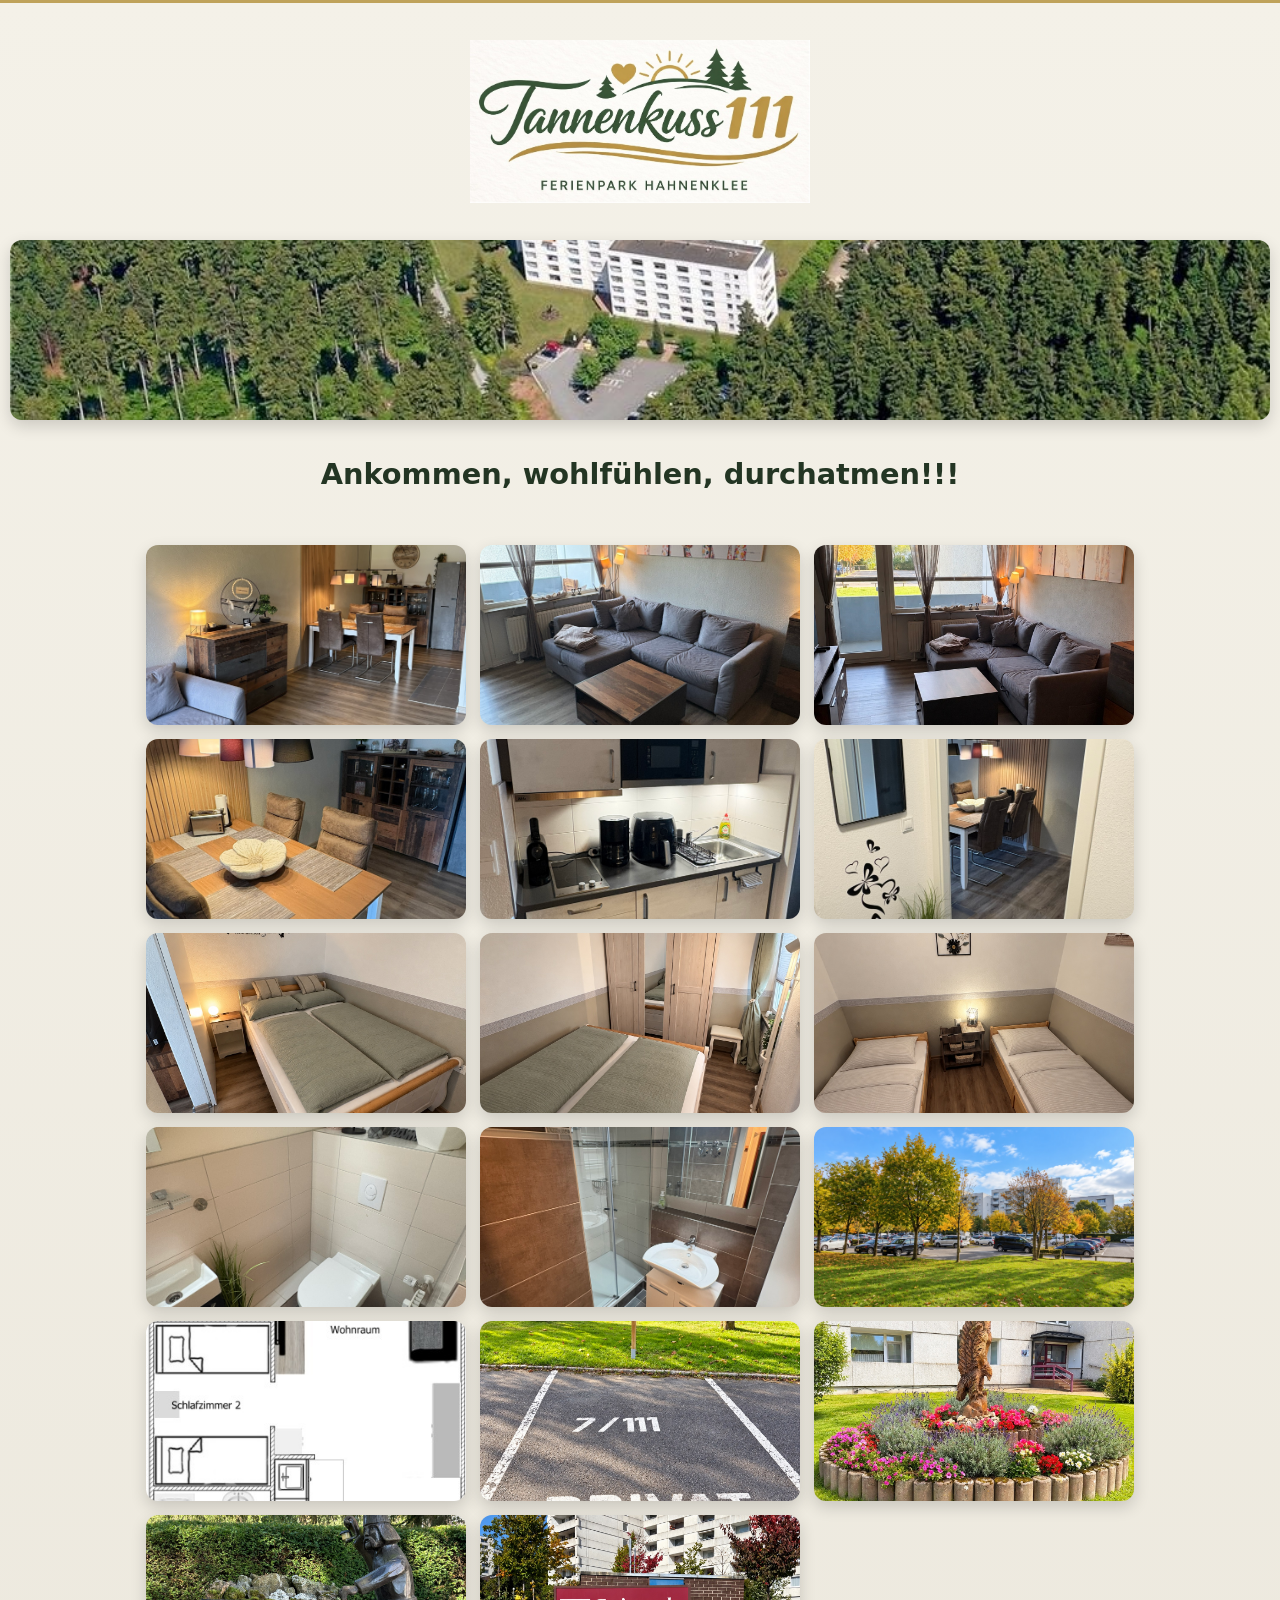
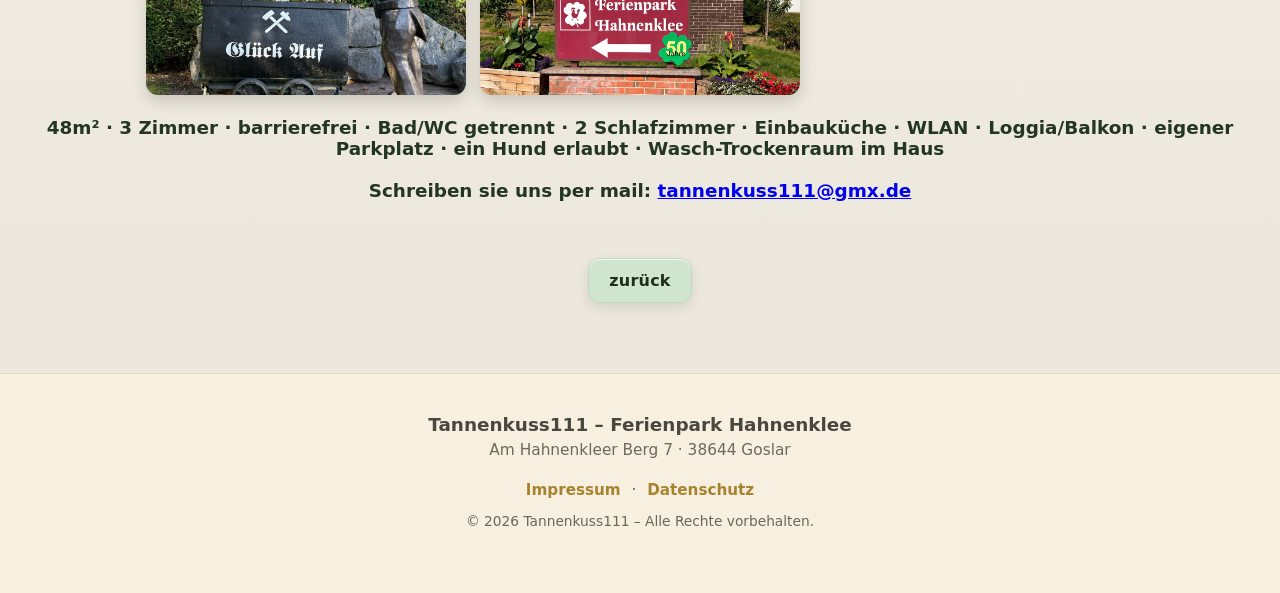
==== commit 3531e760: "index.html aktualisieren" ====
--- a/index.html
+++ b/index.html
@@ -58,7 +58,7 @@
     <h3 style="margin:0 0 6px; font-size:1.15rem; font-weight:700;">
     
 <p style="text-align:center;">
-  48m² · 3 Zimmer · barrierefrei · Bad/WC getrennt · 2 Schlafzimmer · Einbauküche · Loggia/Balkon · eigener Parkplatz · ein Hund erlaubt · Wasch-Trockenraum im Haus <BR>
+  48m² · 3 Zimmer · barrierefrei · Bad/WC getrennt · 2 Schlafzimmer · Einbauküche · WLAN · Loggia/Balkon · eigener Parkplatz · ein Hund erlaubt · Wasch-Trockenraum im Haus <BR>
   <BR>
   Schreiben sie uns per mail: <a href="mailto:tannenkuss111@gmx.de">tannenkuss111@gmx.de</a>
 </p>
